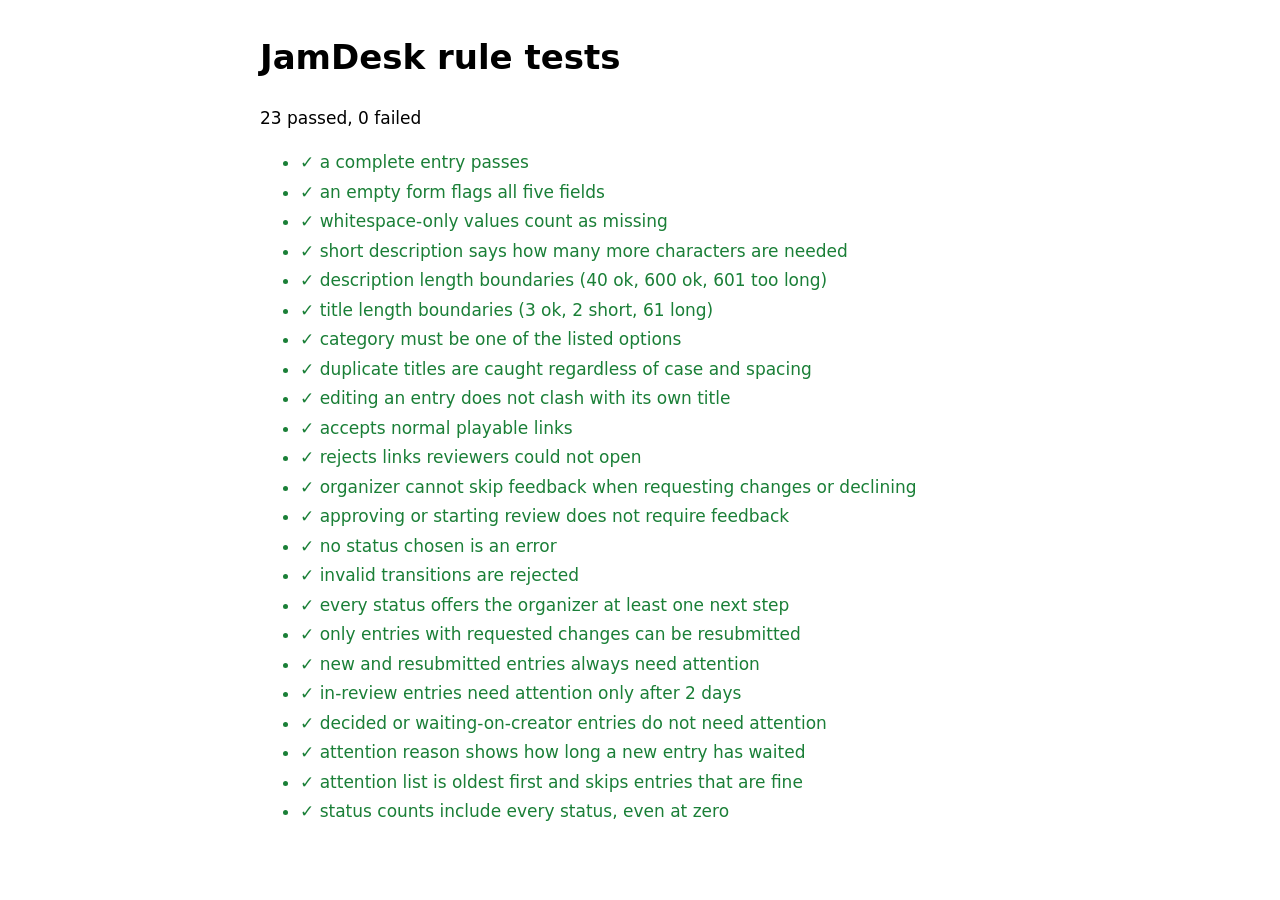
==== tests/index.html @ 36810585 "Initial commit: JamDesk submission and review tool Creator submit form with live checklist and autos" ====
<!doctype html>
<html lang="en">
<head>
  <meta charset="utf-8">
  <meta name="viewport" content="width=device-width, initial-scale=1">
  <title>JamDesk Tests</title>
  <style>
    body { font: 17px/1.5 system-ui, sans-serif; max-width: 760px; margin: 2rem auto; padding: 0 16px; }
    li { padding: 2px 0; }
    .pass { color: #1a7f37; }
    .fail { color: #b42318; font-weight: 600; }
    @media (prefers-color-scheme: dark) { body { background: #141417; color: #ececf1; } .pass { color: #6fd68b; } .fail { color: #ff8a80; } }
  </style>
</head>
<body>
  <h1>JamDesk rule tests</h1>
  <p id="summary"></p>
  <ul id="out"></ul>
  <script src="../js/rules.js"></script>
  <script src="rules.test.js"></script>
  <script>
    const r = window.JamTestResults;
    const failed = r.filter((t) => !t.ok).length;
    document.getElementById('summary').textContent = `${r.length - failed} passed, ${failed} failed`;
    document.getElementById('out').innerHTML = r
      .map((t) => `<li class="${t.ok ? 'pass' : 'fail'}">${t.ok ? '✓' : '✗'} ${t.name}${t.ok ? '' : ' — ' + t.message}</li>`)
      .join('');
  </script>
</body>
</html>
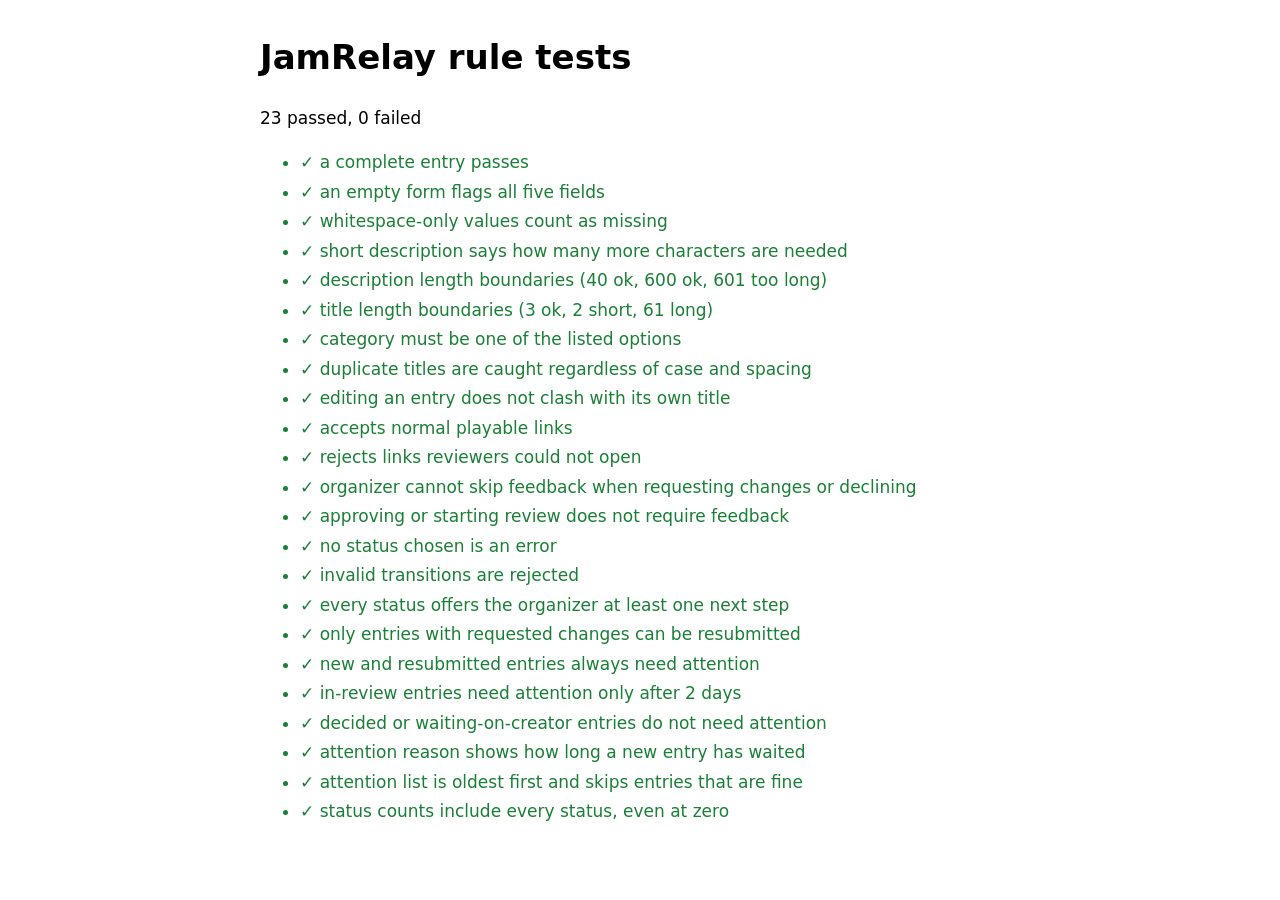
==== commit 27599c88: "Rename JamDesk to JamRelay Co-Authored-By: Claude Opus 5.5 <noreply@anthropic.com>" ====
--- a/tests/index.html
+++ b/tests/index.html
@@ -3,7 +3,7 @@
 <head>
   <meta charset="utf-8">
   <meta name="viewport" content="width=device-width, initial-scale=1">
-  <title>JamDesk Tests</title>
+  <title>JamRelay Tests</title>
   <style>
     body { font: 17px/1.5 system-ui, sans-serif; max-width: 760px; margin: 2rem auto; padding: 0 16px; }
     li { padding: 2px 0; }
@@ -13,7 +13,7 @@
   </style>
 </head>
 <body>
-  <h1>JamDesk rule tests</h1>
+  <h1>JamRelay rule tests</h1>
   <p id="summary"></p>
   <ul id="out"></ul>
   <script src="../js/rules.js"></script>
